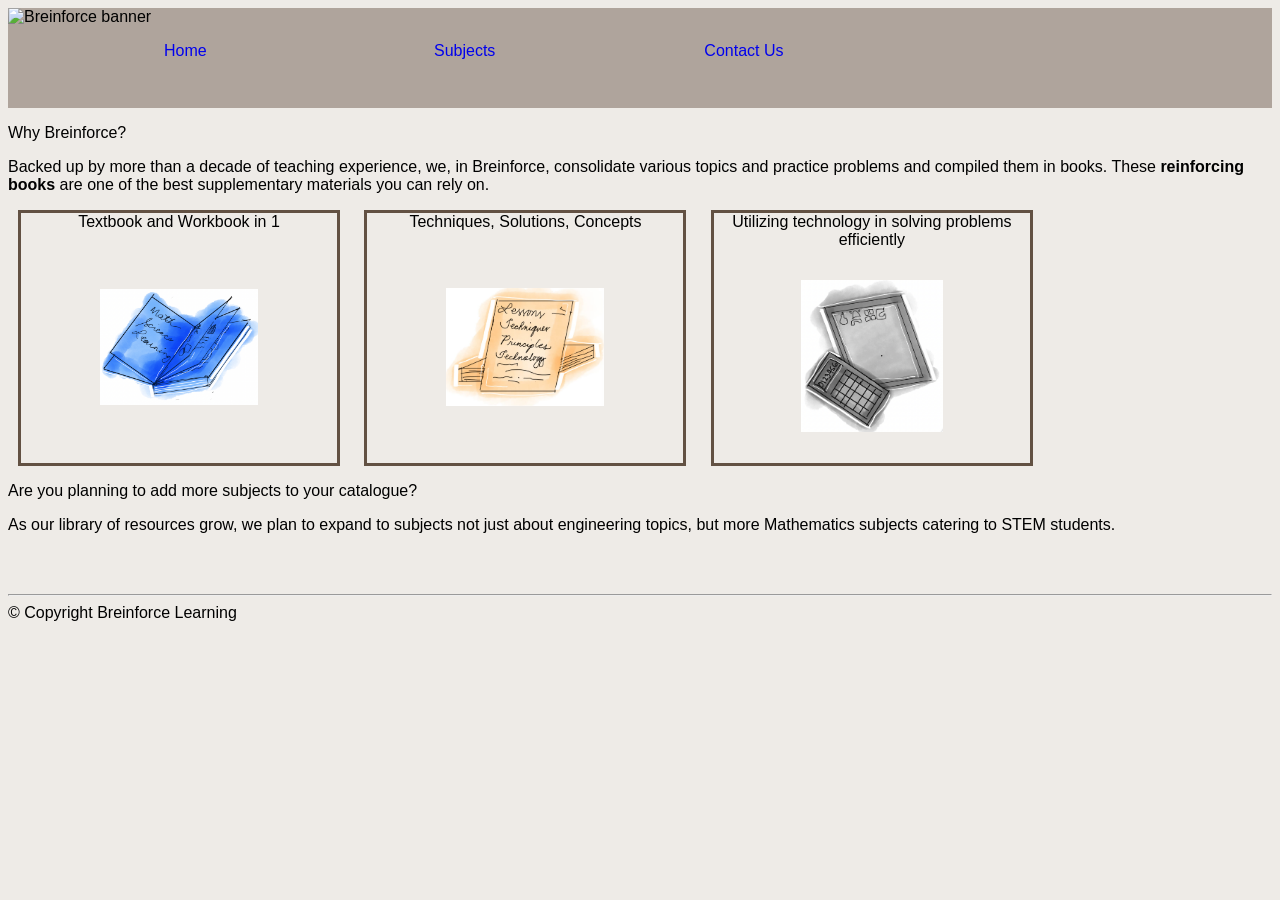
==== index.html @ 0ee10a3d "Add files via upload" ====
<!DOCTYPE html>
<html lang="en">
<head>
	<meta charset="utf-8">
	<meta name="viewport" content="width=device-width, initial-scale=1">
	<title>Breinforce Learning</title>
	
	<link rel="icon" type="image/png" href="images/Breinforce-logo.png">

	<link rel="stylesheet" href="css/styles.css">
</head>
<body>

<!-- put search button araea -->
	<header>
		<a id="skip" href="#main">Skip to main content</a>
		<img src="images/Breinforce-banner.jpg" width="200px" alt="Breinforce banner">
		<ul >
			<li><a href="index.html">Home</a></li>
			<li><a href="subjects.html">Subjects</a></li>
			<li><a href="Contacts.html">Contact Us</a></li>
		</ul>
	</header>
	
	<div id="main">
		<p>Why Breinforce?</p>
		<p>Backed up by more than a decade of teaching experience, we, in Breinforce, consolidate various topics and practice problems and compiled them in books. These <strong>reinforcing books</strong> are one of the best supplementary materials you can rely on.</p></div>
	<div>
		
		<div class="box">Textbook and Workbook in 1
			<img src="images/book.png" alt="drawing of an open book" width=50%> </div>
		<div class="box">Techniques, Solutions, Concepts
			<img src="images/stacks-of-paper.png" alt="drawing of stacks of paper with one on top showing lessons, techniques, principles, and technology" width=50%>
			</div>
		<div class="box">Utilizing technology in solving problems efficiently
			<img src="images/calculator-ipad.png" alt="drawing of a calculator and a tablet" width=45% ></div>
	</div>

	<div>
		<p>Are you planning to add more subjects to your catalogue?</p>
		<p>As our library of resources grow, we plan to expand to subjects not just about engineering topics, but more Mathematics subjects catering to STEM students.</p>
	</div>
	<br>
	<br>
	<hr>
	<footer>&copy; Copyright Breinforce Learning</footer>
</body>
</html>
---- css/styles.css ----
@font-face {
  font-family: 'MyCustomFont';
  src: url('amasis-font/amasis-light.tff');
  /*font-weight: normal;
  font-style: normal;*/
}

header{
	font-family: 'MyCustomFont',"Trebuchet MT",Verdana,sans-serif;
	background-color: #8c7e72a3;
	height:100px;

}

#skip{
	position:relative;
	left:-1000px;
	transition-property: left;

}
#skip:focus{
	left:0px;
}
header img{
	float:left;
}

header a{
	text-decoration: none;
	font-family: ;
}

header li{
	list-style-type: none;
	display: inline-grid;
    width: 20%;
    /*border: solid;*/
    border-width: 1px 2px 2px 1px;
    text-align: center;
    padding: 0 5px;
    margin:0 10px;
    justify-content: center;

}

body{
	font-family: 'MyCustomFont',"Trebuchet MT",Verdana,sans-serif;
	background-color: #e2dcd691;

}

.box{
	text-align: center;
    display: inline-grid;
    width: 25%;
    border: solid #625143;
    padding:10 px;
    margin:0 10px;
    height: 250px;
}

.box:hover{
	border-radius: 15px;
	transform:scale(120%) ;
}

.box img{
	display: block;
	margin:30px auto;

}

.contact-icon{
	display: inline;
}

#message {
	height: 150px;
	width:300px;
	margin-top: 0;
}

#subject-email{
	width:300px;
}

form a{

}
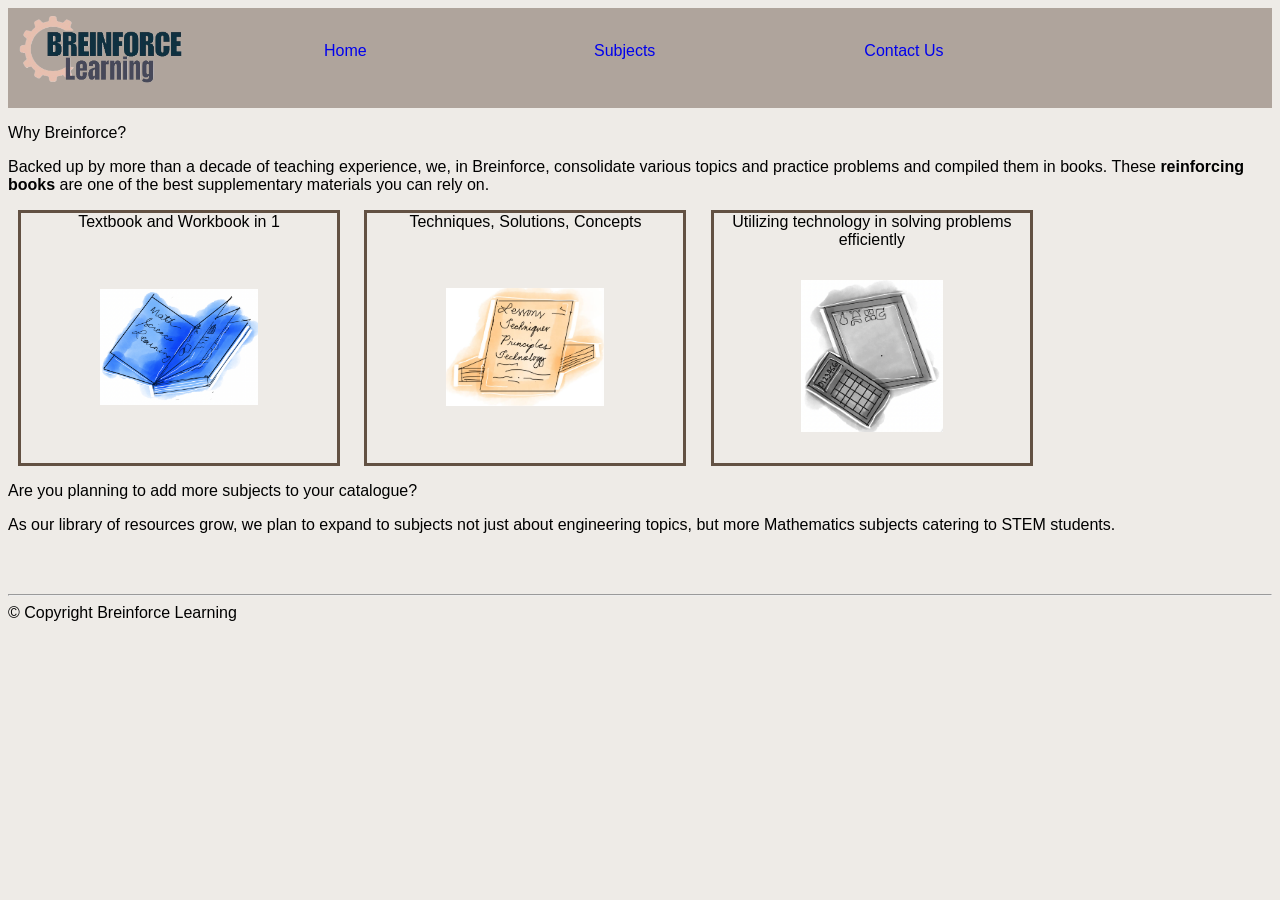
==== commit 2f119623: "Fix image file names to use lowercase" ====
--- a/index.html
+++ b/index.html
@@ -5,7 +5,7 @@
 	<meta name="viewport" content="width=device-width, initial-scale=1">
 	<title>Breinforce Learning</title>
 	
-	<link rel="icon" type="image/png" href="images/Breinforce-logo.png">
+	<link rel="icon" type="image/png" href="images/breinforce-logo.png">
 
 	<link rel="stylesheet" href="css/styles.css">
 </head>
@@ -14,7 +14,7 @@
 <!-- put search button araea -->
 	<header>
 		<a id="skip" href="#main">Skip to main content</a>
-		<img src="images/Breinforce-banner.jpg" width="200px" alt="Breinforce banner">
+		<img src="images/breinforce-banner.jpg" width="200px" alt="Breinforce banner">
 		<ul >
 			<li><a href="index.html">Home</a></li>
 			<li><a href="subjects.html">Subjects</a></li>
@@ -45,4 +45,4 @@
 	<hr>
 	<footer>&copy; Copyright Breinforce Learning</footer>
 </body>
-</html>+</html>
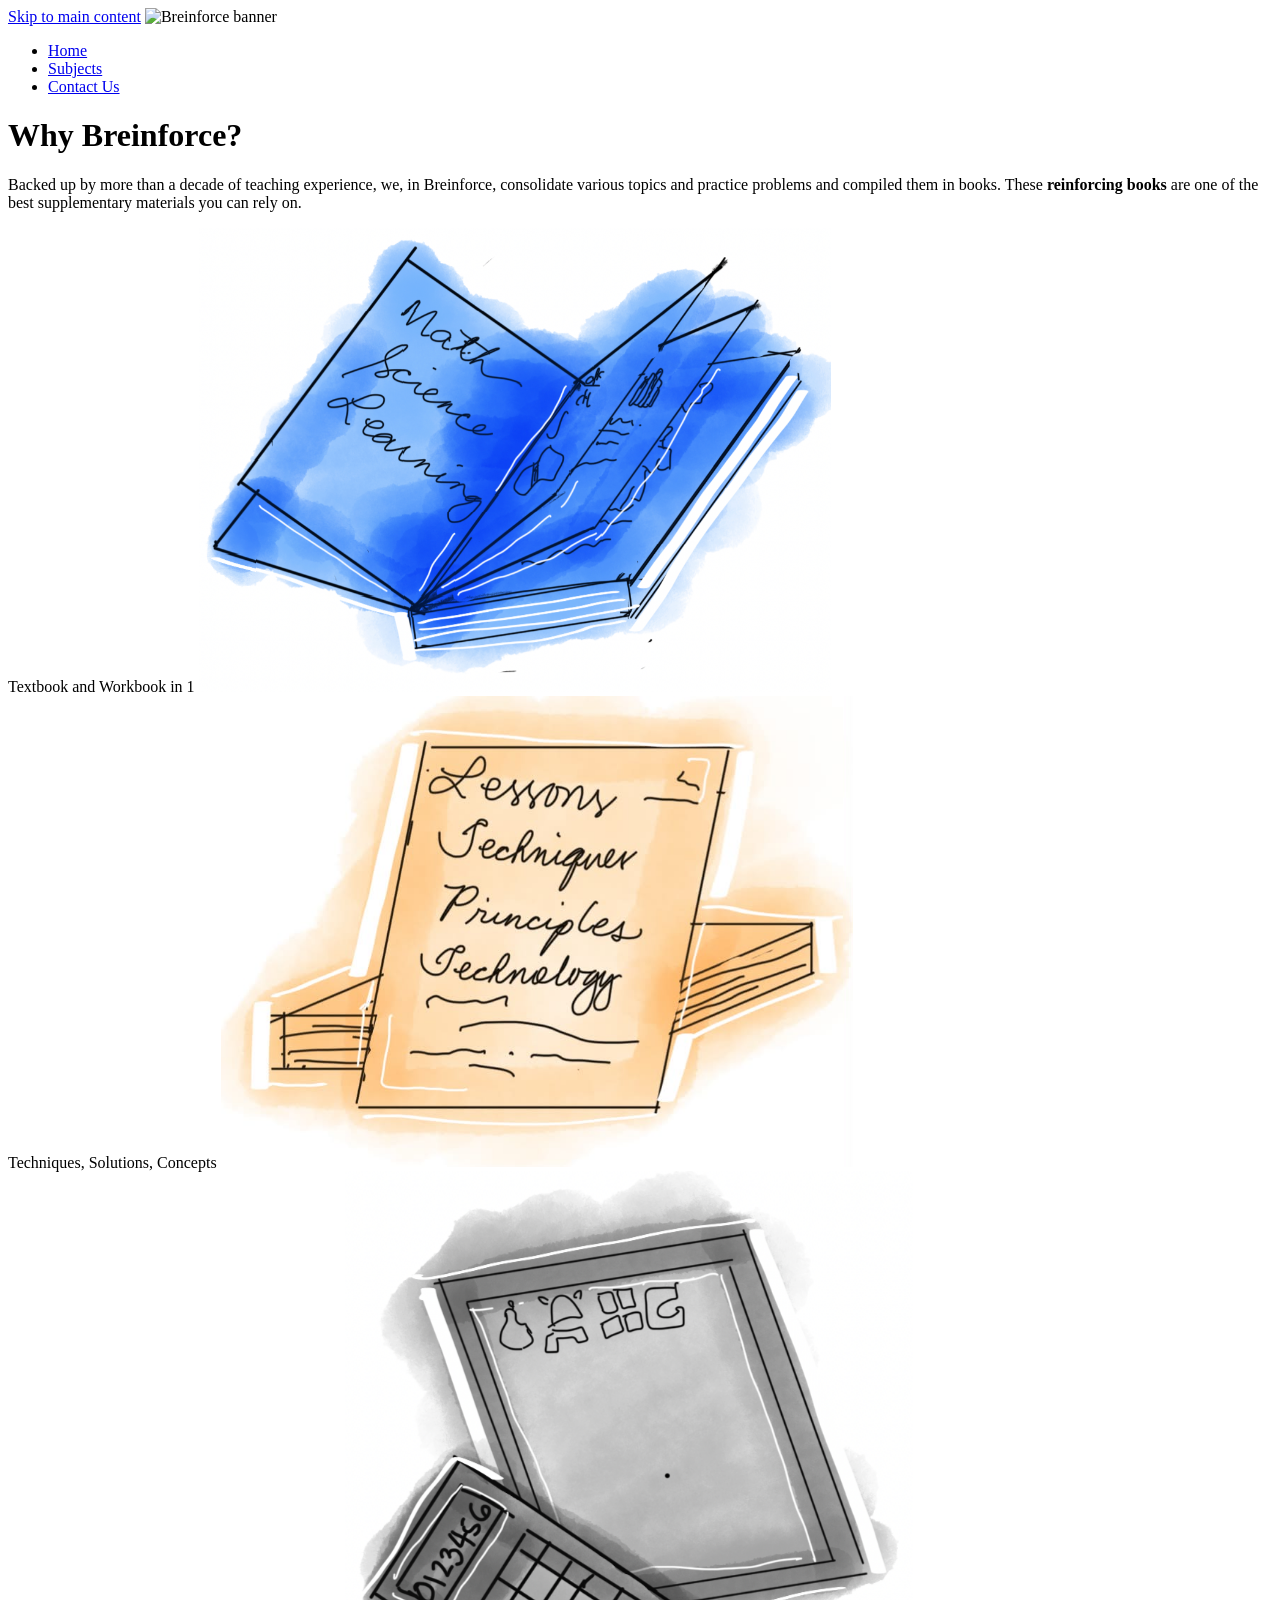
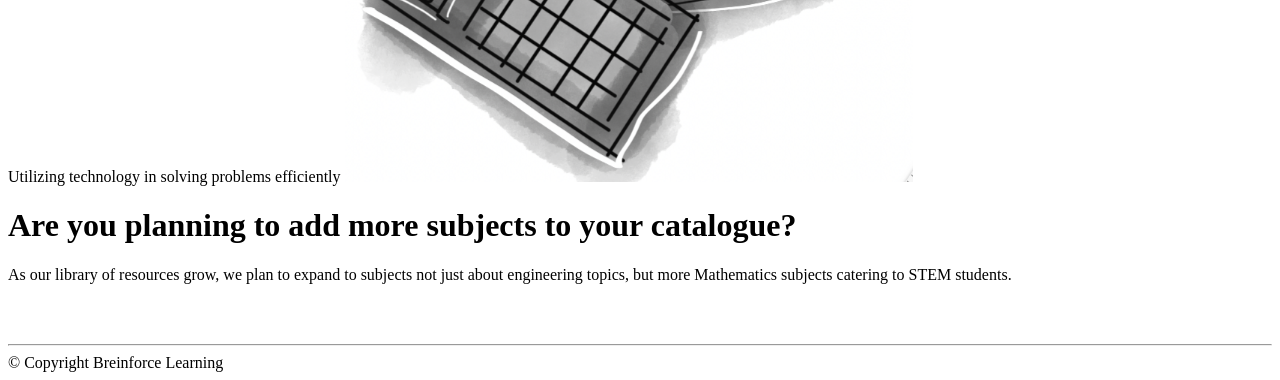
==== commit 60d46b39: "Add files via upload" ====
--- a/index.html
+++ b/index.html
@@ -5,7 +5,7 @@
 	<meta name="viewport" content="width=device-width, initial-scale=1">
 	<title>Breinforce Learning</title>
 	
-	<link rel="icon" type="image/png" href="images/breinforce-logo.png">
+	<link rel="icon" type="image/png" href="images/Breinforce-logo.png">
 
 	<link rel="stylesheet" href="css/styles.css">
 </head>
@@ -14,7 +14,7 @@
 <!-- put search button araea -->
 	<header>
 		<a id="skip" href="#main">Skip to main content</a>
-		<img src="images/breinforce-banner.jpg" width="200px" alt="Breinforce banner">
+		<img src="images/Breinforce-banner.jpg" width="200px" alt="Breinforce banner">
 		<ul >
 			<li><a href="index.html">Home</a></li>
 			<li><a href="subjects.html">Subjects</a></li>
@@ -23,7 +23,7 @@
 	</header>
 	
 	<div id="main">
-		<p>Why Breinforce?</p>
+		<p><h1>Why Breinforce?</h1></p>
 		<p>Backed up by more than a decade of teaching experience, we, in Breinforce, consolidate various topics and practice problems and compiled them in books. These <strong>reinforcing books</strong> are one of the best supplementary materials you can rely on.</p></div>
 	<div>
 		
@@ -37,7 +37,7 @@
 	</div>
 
 	<div>
-		<p>Are you planning to add more subjects to your catalogue?</p>
+		<p><h1>Are you planning to add more subjects to your catalogue?</h1></p>
 		<p>As our library of resources grow, we plan to expand to subjects not just about engineering topics, but more Mathematics subjects catering to STEM students.</p>
 	</div>
 	<br>
@@ -45,4 +45,4 @@
 	<hr>
 	<footer>&copy; Copyright Breinforce Learning</footer>
 </body>
-</html>
+</html>
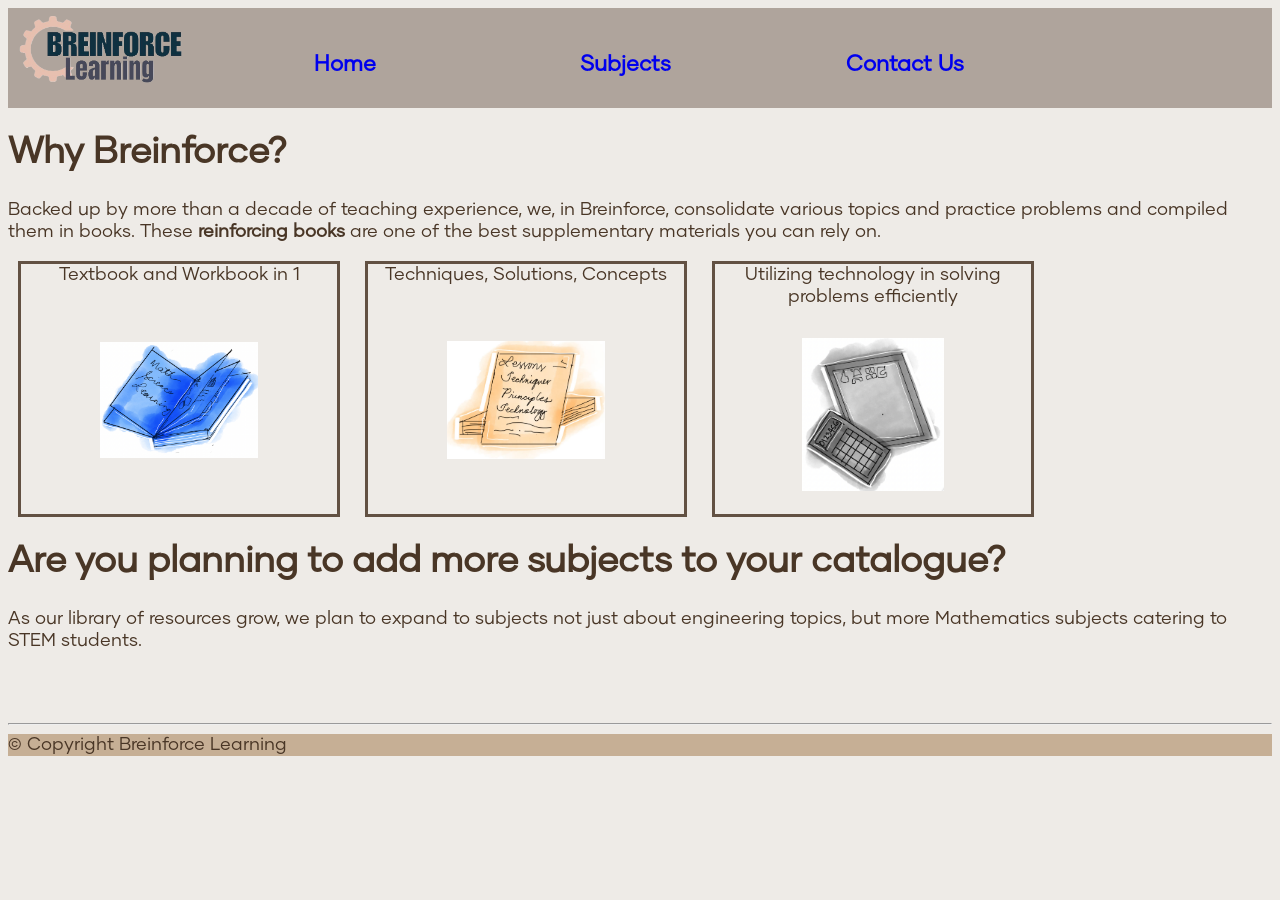
==== commit 76c4074e: "Fix image source case sensitivity in index.html" ====
--- a/index.html
+++ b/index.html
@@ -14,7 +14,7 @@
 <!-- put search button araea -->
 	<header>
 		<a id="skip" href="#main">Skip to main content</a>
-		<img src="images/Breinforce-banner.jpg" width="200px" alt="Breinforce banner">
+		<img src="images/breinforce-banner.jpg" width="200px" alt="Breinforce banner">
 		<ul >
 			<li><a href="index.html">Home</a></li>
 			<li><a href="subjects.html">Subjects</a></li>
@@ -45,4 +45,4 @@
 	<hr>
 	<footer>&copy; Copyright Breinforce Learning</footer>
 </body>
-</html>+</html>
--- a/css/styles.css
+++ b/css/styles.css
@@ -0,0 +1,105 @@
+@font-face {
+  font-family: MyCustomFont;
+  src: url("../Gilmer-Regular.otf");
+  font-weight: normal;
+  font-style: normal;
+}
+
+header{
+	font-family: MyCustomFont,"Trebuchet MT",Verdana,serif;
+	background-color: #8c7e72a3;
+	height:100px;
+	color:#493626;
+
+}
+
+#skip{
+	position:relative;
+	left:-1000px;
+	transition-property: left;
+
+}
+#skip:focus{
+	left:0px;
+}
+header img{
+	float:left;
+}
+
+header a{
+	text-decoration: none;
+	font-size: larger;
+    font-weight: bolder;
+    /*border:solid 0 2px 2px 0 #c6af95;*/
+}
+header li:hover{
+	border: solid;
+	border-width: 0 3px 3px 0;
+	border-radius: 10px;
+	border-color: #c6af95;
+}
+header li:active{
+	font-size: larger;
+	transition-duration: 0.5s;
+}
+
+header li{
+	list-style-type: none;
+	display: inline-grid;
+    width: 20%;
+    /*border: solid;*/
+    border-width: 1px 2px 2px 1px;
+    text-align: center;
+    padding: 0 5px;
+    margin:0 10px;
+    justify-content: center;
+
+}
+
+body{
+	font-family: MyCustomFont,"Trebuchet MT",Verdana,sans-serif;
+	background-color: #e2dcd691;
+	color: #493626;
+	font-size: large;
+
+}
+
+.box{
+	text-align: center;
+    display: inline-grid;
+    width: 25%;
+    border: solid #625143;
+    padding:10 px;
+    margin:0 10px;
+    height: 250px;
+}
+
+.box:hover{
+	border-radius: 15px;
+	transform:scale(120%) ;
+}
+
+.box img{
+	display: block;
+	margin:30px auto;
+
+}
+
+.contact-icon{
+	display: inline;
+}
+
+#message {
+	height: 150px;
+	width:300px;
+	margin-top: 0;
+}
+
+#subject-email{
+	width:300px;
+}
+
+footer{
+	color: #493626;
+	background-color: #c6af95;
+}
